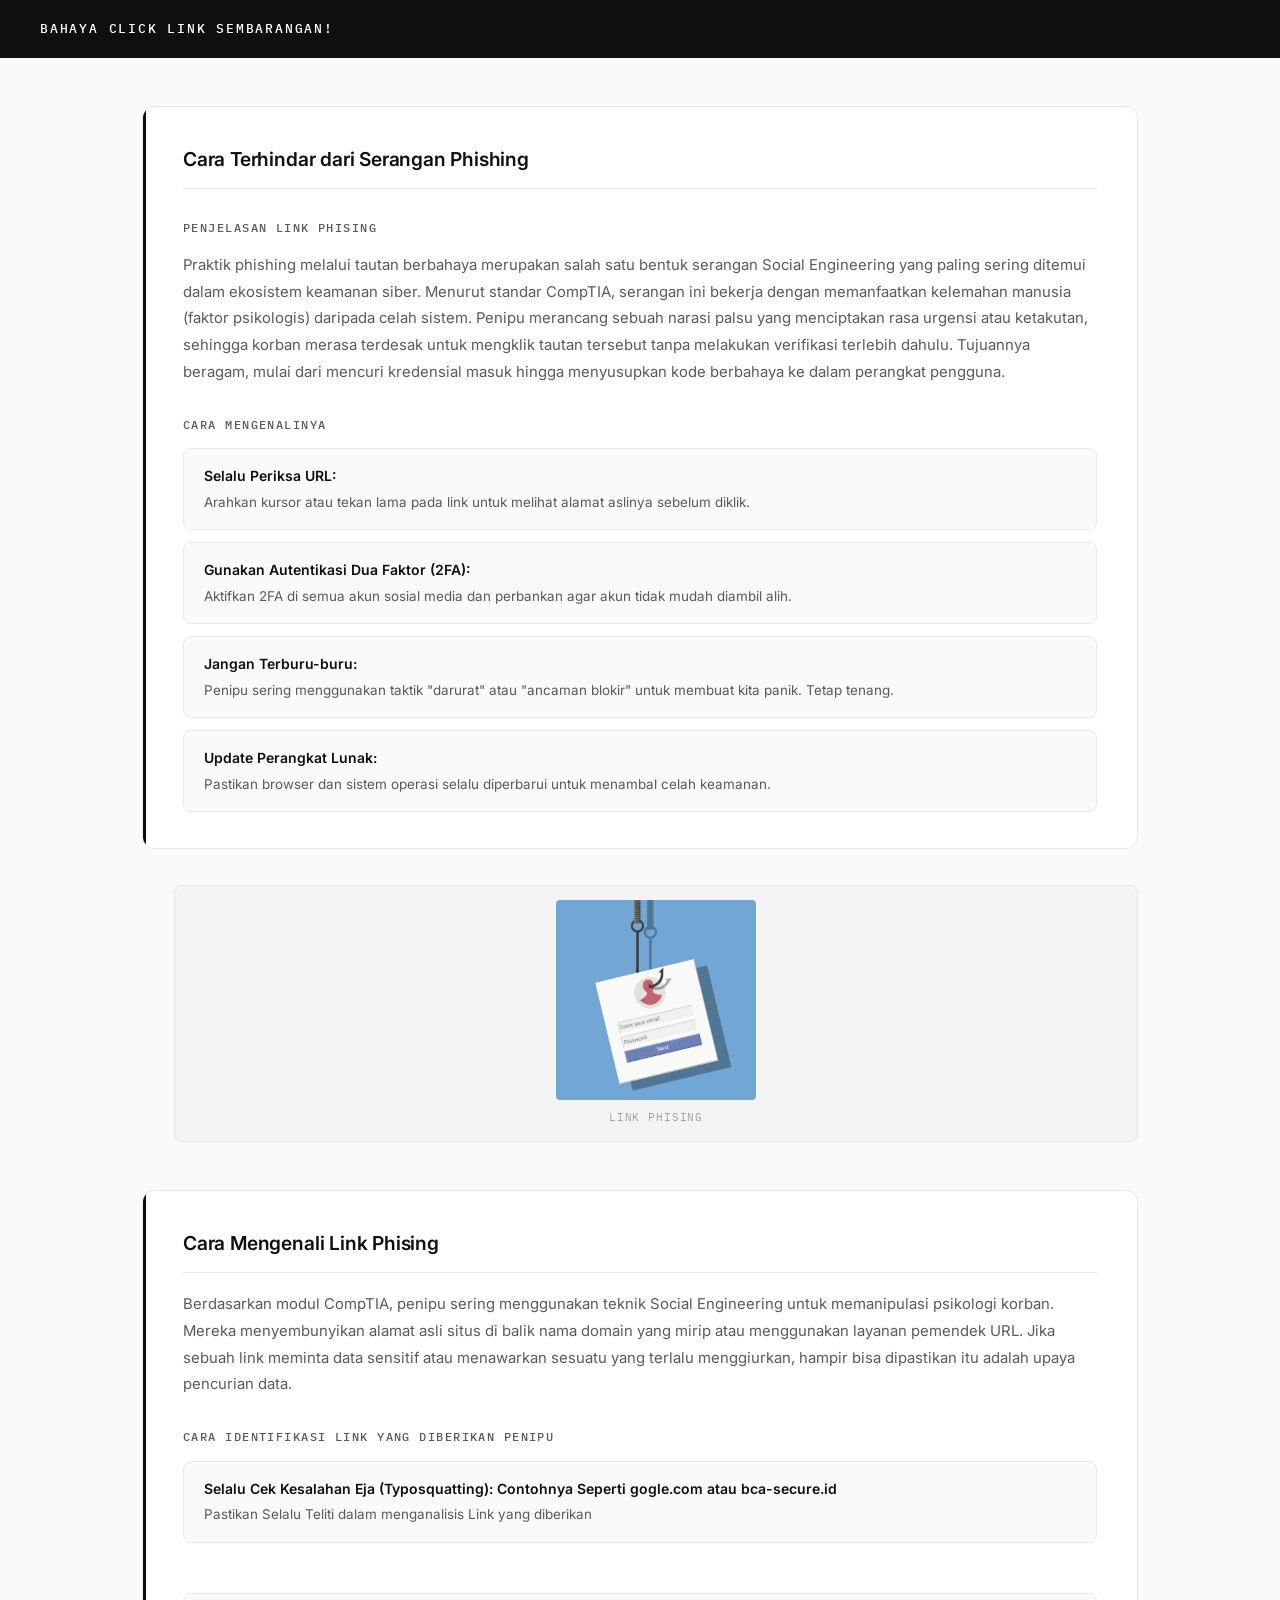
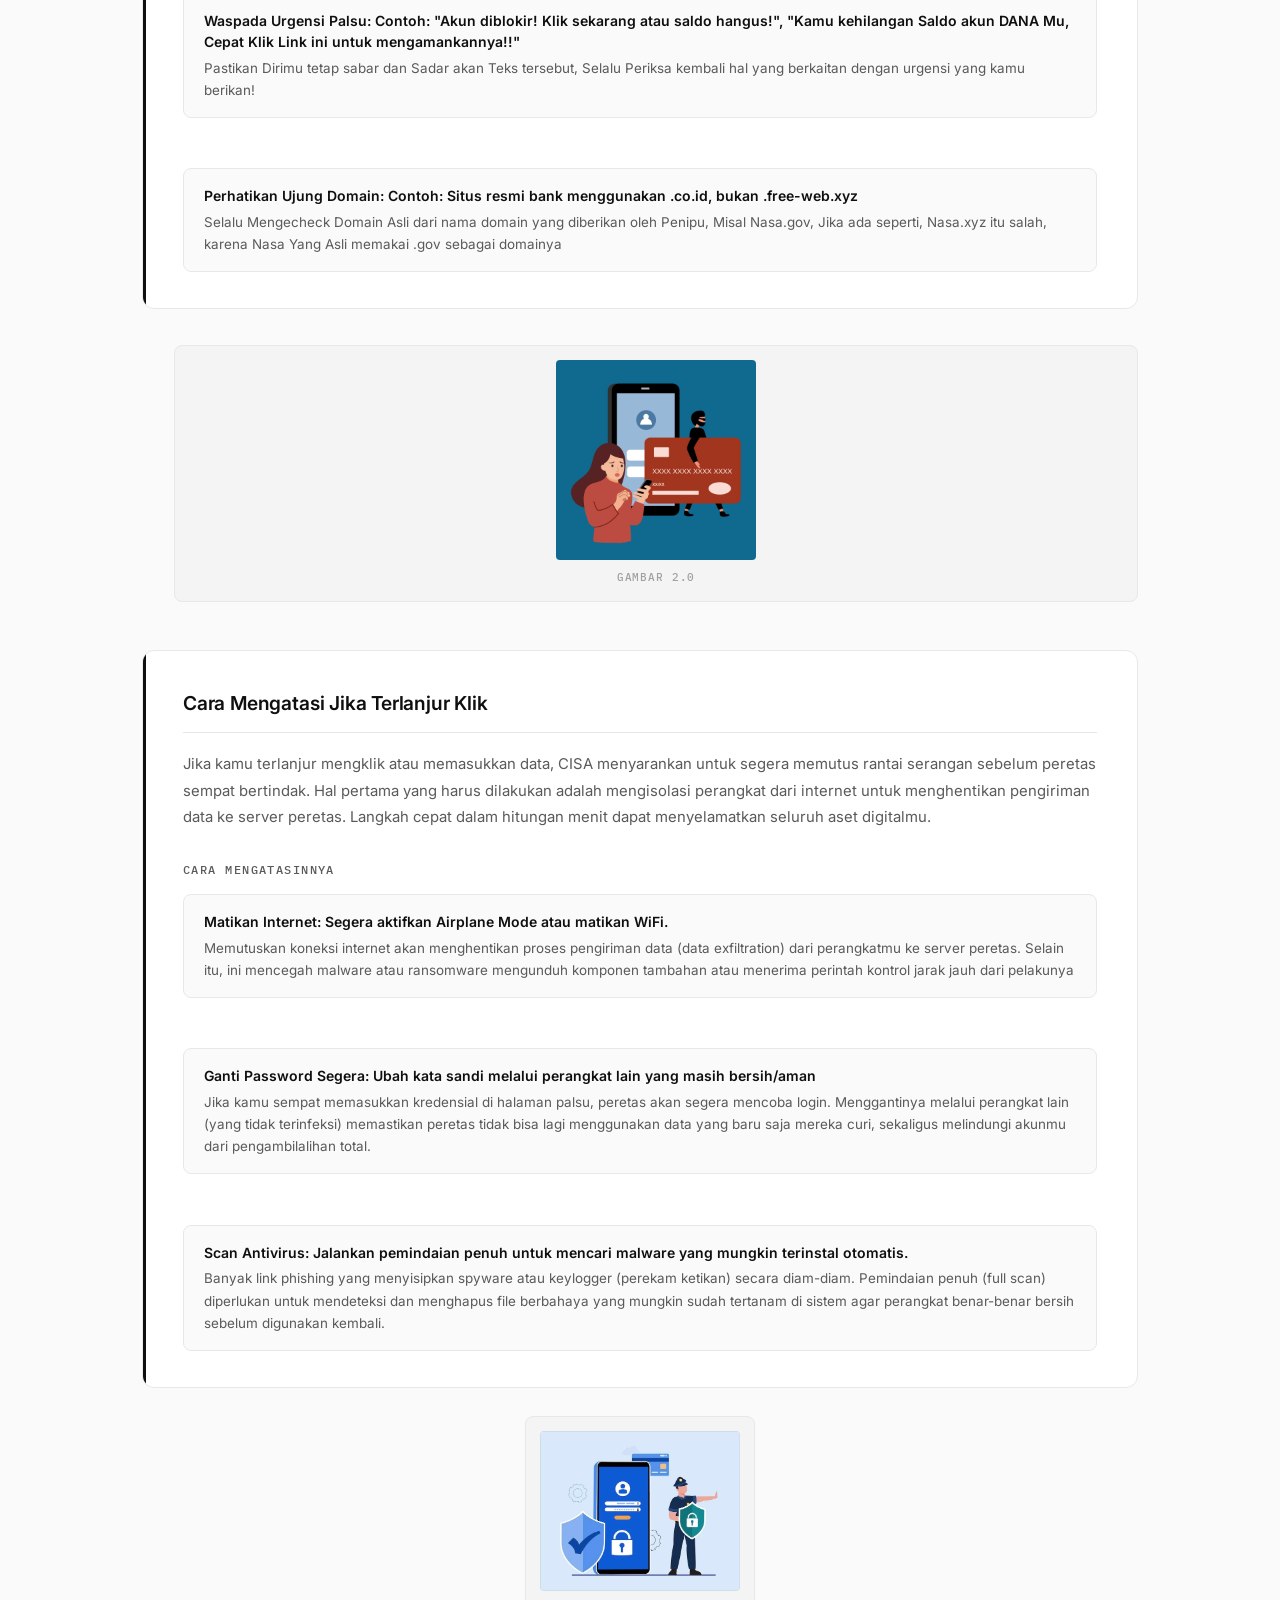
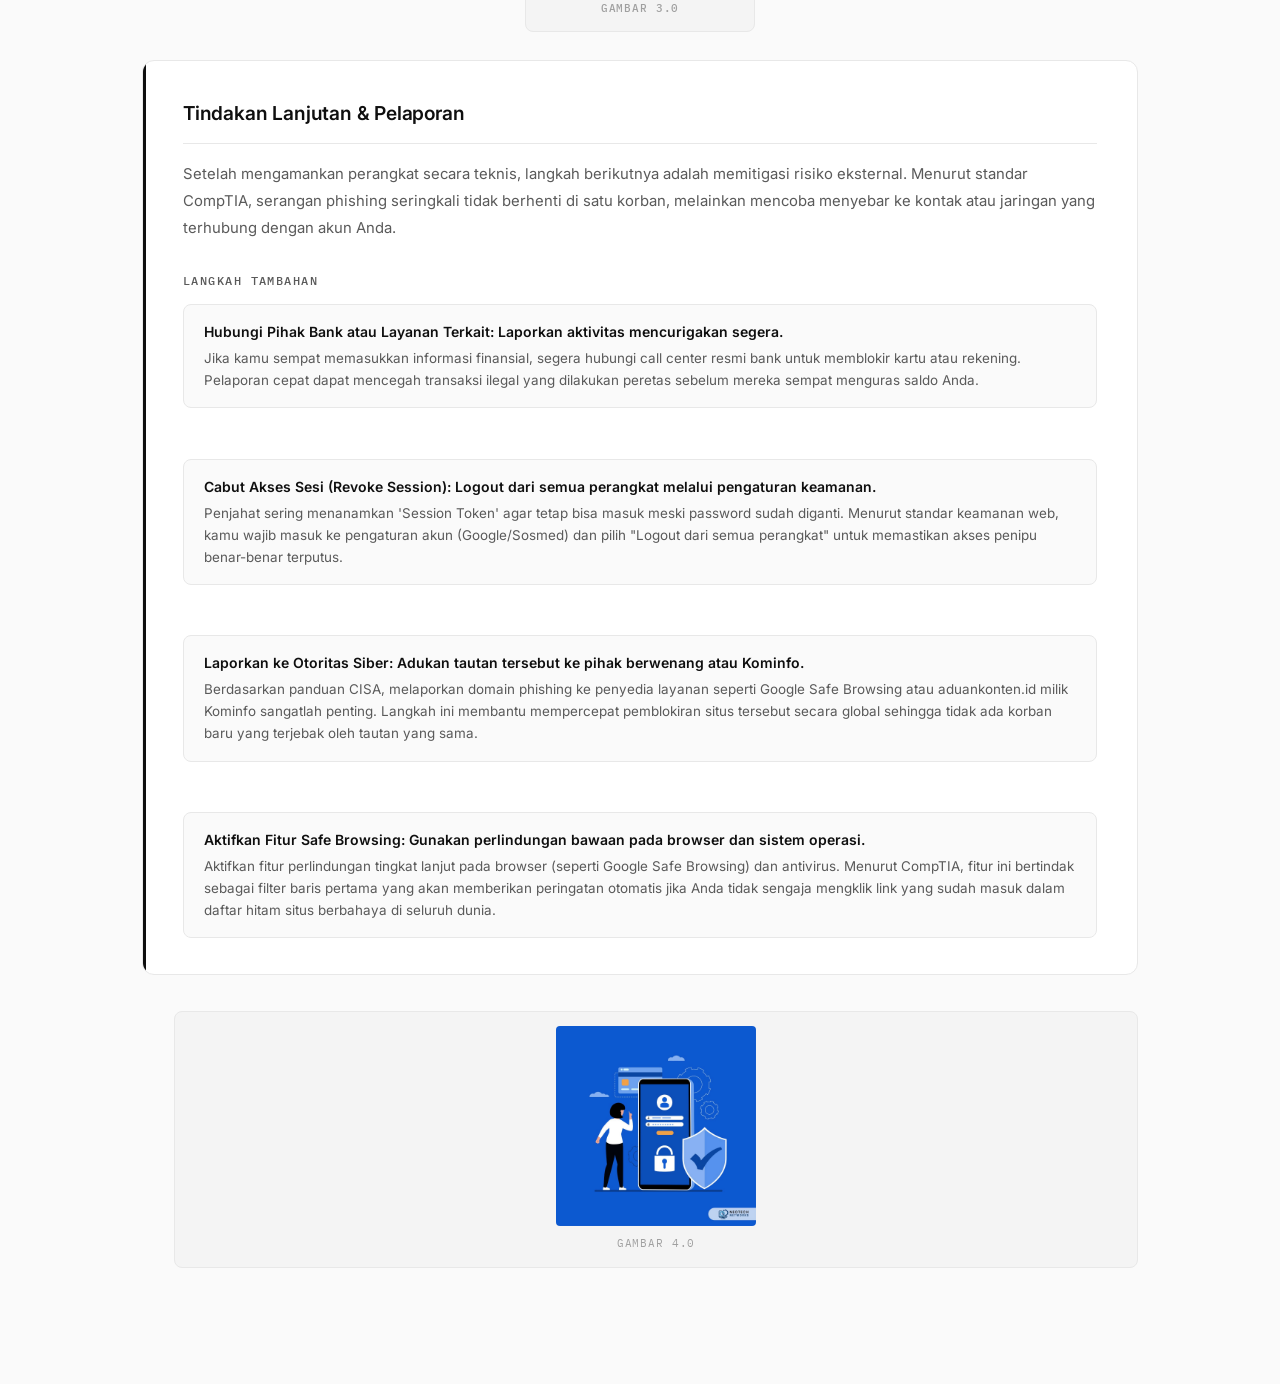
==== index.html @ 4d223c57 "Add files via upload" ====
<!DOCTYPE html>
<html lang="en">
<head>
    <meta charset="UTF-8">
    <meta name="viewport" content="width=device-width, initial-scale=1.0">
    <link rel="stylesheet" href="/public/style/style.css">
    <title>Informative</title>
</head>
<body>
    <header>
        Bahaya Click Link Sembarangan!
    </header>
    <main>
        <section class="Hero">
            <div class="container1">
                <h3>Cara Terhindar dari Serangan Phishing</h3>
                <h4>Penjelasan Link Phising</h4>
                <p>Praktik phishing melalui tautan berbahaya merupakan salah satu bentuk serangan Social Engineering yang paling sering ditemui dalam ekosistem keamanan siber. Menurut standar CompTIA,  serangan ini bekerja dengan memanfaatkan kelemahan manusia (faktor psikologis) daripada celah sistem. Penipu merancang sebuah narasi palsu yang menciptakan rasa urgensi atau ketakutan, sehingga korban merasa terdesak untuk mengklik tautan tersebut tanpa melakukan verifikasi terlebih dahulu. Tujuannya beragam, mulai dari mencuri kredensial masuk hingga menyusupkan kode berbahaya ke dalam perangkat pengguna.</p>
                <h4>Cara Mengenalinya</h4>
                <ul>
                    <li>
                        <strong>Selalu Periksa URL:</strong> 
                        <span>Arahkan kursor atau tekan lama pada link untuk melihat alamat aslinya sebelum diklik.</span>
                    </li>
                    <li>
                        <strong>Gunakan Autentikasi Dua Faktor (2FA):</strong> 
                        <span>Aktifkan 2FA di semua akun sosial media dan perbankan agar akun tidak mudah diambil alih.</span>
                    </li>
                    <li>
                        <strong>Jangan Terburu-buru:</strong> 
                        <span>Penipu sering menggunakan taktik "darurat" atau "ancaman blokir" untuk membuat kita panik. Tetap tenang.</span>
                    </li>
                    <li>
                        <strong>Update Perangkat Lunak:</strong> 
                        <span>Pastikan browser dan sistem operasi selalu diperbarui untuk menambal celah keamanan.</span>
                    </li>
                </ul>
            </div>

            <div class="container-img">
                    <img src="/public/image/phising.jpg" alt="Gambar.1.0" width="250px">
                    <p>Link Phising</p>
                </div>

            <div class="container2">
                <h3>Cara Mengenali Link Phising</h3>
                <p>Berdasarkan modul CompTIA, penipu sering menggunakan teknik Social Engineering untuk memanipulasi psikologi korban. Mereka menyembunyikan alamat asli situs di balik nama domain yang mirip atau menggunakan layanan pemendek URL. Jika sebuah link meminta data sensitif atau menawarkan sesuatu yang terlalu menggiurkan, hampir bisa dipastikan itu adalah upaya pencurian data.</p>
                <h4>Cara Identifikasi Link yang diberikan Penipu</h4>
                <ul>
                    <li>
                        <strong>Selalu Cek Kesalahan Eja (Typosquatting): Contohnya Seperti gogle.com atau bca-secure.id</strong>
                        <span>Pastikan Selalu Teliti dalam menganalisis Link yang diberikan</span>
                    </li>
                    <br>
                    <li>
                        <strong>Waspada Urgensi Palsu: Contoh: "Akun diblokir! Klik sekarang atau saldo hangus!", "Kamu kehilangan Saldo akun DANA Mu, Cepat Klik Link ini untuk mengamankannya!!"</strong>
                        <span>Pastikan Dirimu tetap sabar dan Sadar akan Teks tersebut, Selalu Periksa kembali hal yang berkaitan dengan urgensi yang kamu berikan!</span>
                    </li>
                        <br>
                    <li>
                        <strong>Perhatikan Ujung Domain: Contoh: Situs resmi bank menggunakan .co.id, bukan .free-web.xyz</strong>
                        <span>Selalu Mengecheck Domain Asli dari nama domain yang diberikan oleh Penipu, Misal Nasa.gov, Jika ada seperti, Nasa.xyz itu salah, karena Nasa Yang Asli memakai .gov sebagai domainya</span>
                    </li>
                </ul>
                
            </div>

            <div class="container-img2">
                    <img src="/public/image/beware.jpg" alt="Gambar Link Phising" width="250px">
                        <h4>Gambar 2.0</h4>
                </div>

            <div class="Container3">
                <h3>Cara Mengatasi Jika Terlanjur Klik</h3>
                <p>Jika kamu terlanjur mengklik atau memasukkan data, CISA menyarankan untuk segera memutus rantai serangan sebelum peretas sempat bertindak. Hal pertama yang harus dilakukan adalah mengisolasi perangkat dari internet untuk menghentikan pengiriman data ke server peretas. Langkah cepat dalam hitungan menit dapat menyelamatkan seluruh aset digitalmu.</p>
                <H4>Cara Mengatasinnya</H4>
                
                <ul>
                    <li>
                        <strong>Matikan Internet: Segera aktifkan Airplane Mode atau matikan WiFi.</strong>
                        <span> Memutuskan koneksi internet akan menghentikan proses pengiriman data (data exfiltration) dari perangkatmu ke server peretas. Selain itu, ini mencegah malware atau ransomware mengunduh komponen tambahan atau menerima perintah kontrol jarak jauh dari pelakunya</span>
                    </li>
                    <br>
                    <li>
                        <strong>Ganti Password Segera: Ubah kata sandi melalui perangkat lain yang masih bersih/aman</strong>
                        <span>Jika kamu sempat memasukkan kredensial di halaman palsu, peretas akan segera mencoba login. Menggantinya melalui perangkat lain (yang tidak terinfeksi) memastikan peretas tidak bisa lagi menggunakan data yang baru saja mereka curi, sekaligus melindungi akunmu dari pengambilalihan total.</span>
                    </li>
                    <br>
                    <li>
                        <strong>Scan Antivirus: Jalankan pemindaian penuh untuk mencari malware yang mungkin terinstal otomatis.</strong>
                        <span>Banyak link phishing yang menyisipkan spyware atau keylogger (perekam ketikan) secara diam-diam. Pemindaian penuh (full scan) diperlukan untuk mendeteksi dan menghapus file berbahaya yang mungkin sudah tertanam di sistem agar perangkat benar-benar bersih sebelum digunakan kembali.</span>
                    </li>
                </ul>
            </div>

            <div class="container-im3">
                <img src="/public/image/secure.jpg" alt="Gambar Perlindungan Phising" width="250px">
                    <h4>Gambar 3.0</h4>
            </div>

            <div class="Container4">
                <h3>Tindakan Lanjutan & Pelaporan</h3>
                <p>Setelah mengamankan perangkat secara teknis, langkah berikutnya adalah memitigasi risiko eksternal. Menurut standar CompTIA, serangan phishing seringkali tidak berhenti di satu korban, melainkan mencoba menyebar ke kontak atau jaringan yang terhubung dengan akun Anda.</p>
                <h4>Langkah Tambahan</h4>
                <ul>
                    <li>
                        <strong>Hubungi Pihak Bank atau Layanan Terkait: Laporkan aktivitas mencurigakan segera.</strong>
                        <span>Jika kamu sempat memasukkan informasi finansial, segera hubungi call center resmi bank untuk memblokir kartu atau rekening. Pelaporan cepat dapat mencegah transaksi ilegal yang dilakukan peretas sebelum mereka sempat menguras saldo Anda.</span>
                    </li>
                    <br>
                    <li>
                        <strong>Cabut Akses Sesi (Revoke Session): Logout dari semua perangkat melalui pengaturan keamanan.</strong>
                        <span>Penjahat sering menanamkan 'Session Token' agar tetap bisa masuk meski password sudah diganti. Menurut standar keamanan web, kamu wajib masuk ke pengaturan akun (Google/Sosmed) dan pilih "Logout dari semua perangkat" untuk memastikan akses penipu benar-benar terputus.</span>
                    </li>
                    <br>
                    <li>
                        <strong>Laporkan ke Otoritas Siber: Adukan tautan tersebut ke pihak berwenang atau Kominfo.</strong>
                        <span>Berdasarkan panduan CISA, melaporkan domain phishing ke penyedia layanan seperti Google Safe Browsing atau aduankonten.id milik Kominfo sangatlah penting. Langkah ini membantu mempercepat pemblokiran situs tersebut secara global sehingga tidak ada korban baru yang terjebak oleh tautan yang sama.</span>
                    </li>
                    <br>
                    <li>
                        <strong>Aktifkan Fitur Safe Browsing: Gunakan perlindungan bawaan pada browser dan sistem operasi.</strong>
                        <span>Aktifkan fitur perlindungan tingkat lanjut pada browser (seperti Google Safe Browsing) dan antivirus. Menurut CompTIA, fitur ini bertindak sebagai filter baris pertama yang akan memberikan peringatan otomatis jika Anda tidak sengaja mengklik link yang sudah masuk dalam daftar hitam situs berbahaya di seluruh dunia.</span>
                    </li>
                </ul>
            </div>

            <div class="container-img4">
                    <img src="/public/image/lapor.jpg" alt="Lapor Polisi Image" width="250px">
                        <p>Gambar 4.0</p>
                </div>
        </section>
    </main>
</body>
</html>
---- public/style/style.css ----
@import url('https://fonts.googleapis.com/css2?family=Inter:wght@300;400;500;600&family=IBM+Plex+Mono:wght@400;500&display=swap');

 /* Reset */

*, *::before, *::after {
  box-sizing: border-box;
  margin: 0;
  padding: 0;
}

 /* Variables */

:root {
  --white:          #ffffff;
  --gray-50:        #fafafa;
  --gray-100:       #f4f4f4;
  --gray-200:       #e8e8e8;
  --gray-400:       #a0a0a0;
  --gray-600:       #5a5a5a;
  --gray-800:       #232323;
  --black:          #0f0f0f;
  --text-primary:   #0f0f0f;
  --text-secondary: #5a5a5a;
  --text-muted:     #a0a0a0;

  --border:         #e8e8e8;

  --radius-sm:      4px;
  --radius-md:      8px;
  --radius-lg:      12px;

  --font-body:      'Inter', sans-serif;
  --font-mono:      'IBM Plex Mono', monospace;

  --transition:     0.2s ease;
}

 /* Base */

html {
  scroll-behavior: smooth;
}

body {
  font-family: var(--font-body);
  background-color: var(--gray-50);
  color: var(--text-primary);
  font-size: 15px;
  line-height: 1.75;
}

 /* Header */

header {
  background-color: var(--black);
  color: var(--white);
  padding: 1.1rem 2.5rem;
  font-family: var(--font-mono);
  font-size: 0.8rem;
  font-weight: 500;
  letter-spacing: 0.14em;
  text-transform: uppercase;
  position: sticky;
  top: 0;
  z-index: 100;
}

 /* Layout */

main {
  max-width: 1060px;
  margin: 0 auto;
  padding: 3rem 2rem 6rem;
}

.Hero {
  display: grid;
  gap: 1.75rem;
}

 /* Section cards */

.container1,
.container2,
.Container3,
.Container4 {
  background: var(--white);
  border: 1px solid var(--border);
  border-radius: var(--radius-lg);
  padding: 2.25rem 2.5rem;
  position: relative;
  overflow: hidden;
  transition: border-color var(--transition);
}

.container1:hover,
.container2:hover,
.Container3:hover,
.Container4:hover {
  border-color: var(--gray-800);
}

/* Left accent bar */

.container1::before,
.container2::before,
.Container3::before,
.Container4::before {
  content: '';
  position: absolute;
  top: 0;
  left: 0;
  width: 3px;
  height: 100%;
  background-color: var(--black);
  border-radius: 3px 0 0 3px;
}

 /* Clearfix for floated images */

.container1,
.container2,
.Container3,
.Container4 {
  clear: both;
}

.container1::after,
.container2::after,
.Container3::after,
.Container4::after {
  content: '';
  display: table;
  clear: both;
}

 /* Headings */

h3 {
  font-size: 1.2rem;
  font-weight: 600;
  color: var(--text-primary);
  margin-bottom: 1.1rem;
  padding-bottom: 0.75rem;
  border-bottom: 1px solid var(--border);
  letter-spacing: -0.01em;
}

h4 {
  font-family: var(--font-mono);
  font-size: 0.75rem;
  font-weight: 500;
  letter-spacing: 0.12em;
  text-transform: uppercase;
  color: var(--gray-600);
  margin: 1.75rem 0 0.85rem;
}

 /* Paragraphs */

p {
  font-size: 0.93rem;
  color: var(--text-secondary);
  line-height: 1.8;
  margin-bottom: 0.5rem;
}

/*  Lists */

ul {
  list-style: none;
  display: flex;
  flex-direction: column;
  gap: 0.75rem;
  padding: 0;
}

li {
  background: var(--gray-50);
  border: 1px solid var(--border);
  border-radius: var(--radius-md);
  padding: 1rem 1.25rem;
  transition: background var(--transition), border-color var(--transition);
}

li:hover {
  background: var(--gray-100);
  border-color: var(--gray-400);
}

li strong {
  display: block;
  font-size: 0.875rem;
  font-weight: 600;
  color: var(--text-primary);
  margin-bottom: 0.3rem;
  line-height: 1.5;
}

li span {
  display: block;
  font-size: 0.84rem;
  color: var(--text-secondary);
  line-height: 1.65;
}

/* Image containers */

.container-img,
.container-img2,
.container-im3,
.container-img4 {
  display: inline-flex;
  flex-direction: column;
  align-items: center;
  gap: 0.5rem;
  float: right;
  margin: 0.5rem 0 1.25rem 2rem;
  background: var(--gray-100);
  border: 1px solid var(--border);
  border-radius: var(--radius-md);
  padding: 0.85rem;
  transition: border-color var(--transition);
}

.container-img:hover,
.container-img2:hover,
.container-im3:hover,
.container-img4:hover {
  border-color: var(--gray-400);
}

.container-img img,
.container-img2 img,
.container-im3 img,
.container-img4 img {
  display: block;
  max-width: 200px;
  width: 100%;
  height: auto;
  border-radius: var(--radius-sm);
  filter: grayscale(15%);
  transition: filter var(--transition);
}

.container-img:hover img,
.container-img2:hover img,
.container-im3:hover img,
.container-img4:hover img {
  filter: grayscale(0%);
}

/* Image caption text inside containers */

.container-img p,
.container-img4 p {
  font-family: var(--font-mono);
  font-size: 0.68rem;
  color: var(--text-muted);
  letter-spacing: 0.08em;
  text-transform: uppercase;
  margin: 0;
  border: none;
}

.container-img2 h4,
.container-im3 h4 {
  font-family: var(--font-mono);
  font-size: 0.68rem;
  color: var(--text-muted);
  letter-spacing: 0.08em;
  text-transform: uppercase;
  margin: 0;
}

/* Standalone container-im3  */

.container-im3 {
  float: none;
  display: flex;
  flex-direction: column;
  align-items: center;
  margin: 0 auto;
  width: fit-content;
}

/* Responsive */

@media (max-width: 768px) {
  main {
    padding: 2rem 1.25rem 4rem;
  }

  .container1,
  .container2,
  .Container3,
  .Container4 {
    padding: 1.5rem 1.25rem;
  }

  .container-img,
  .container-img2,
  .container-im3,
  .container-img4 {
    float: none;
    margin: 1.5rem auto 0;
    width: fit-content;
  }

  header {
    padding: 1rem 1.25rem;
    font-size: 0.72rem;
  }
}

/*  Scrollbar */

::-webkit-scrollbar              { width: 5px; }
::-webkit-scrollbar-track        { background: var(--gray-100); }
::-webkit-scrollbar-thumb        { background: var(--gray-400); border-radius: 3px; }
::-webkit-scrollbar-thumb:hover  { background: var(--gray-800); }

/*  Selection */

::selection {
  background: var(--black);
  color: var(--white);
}
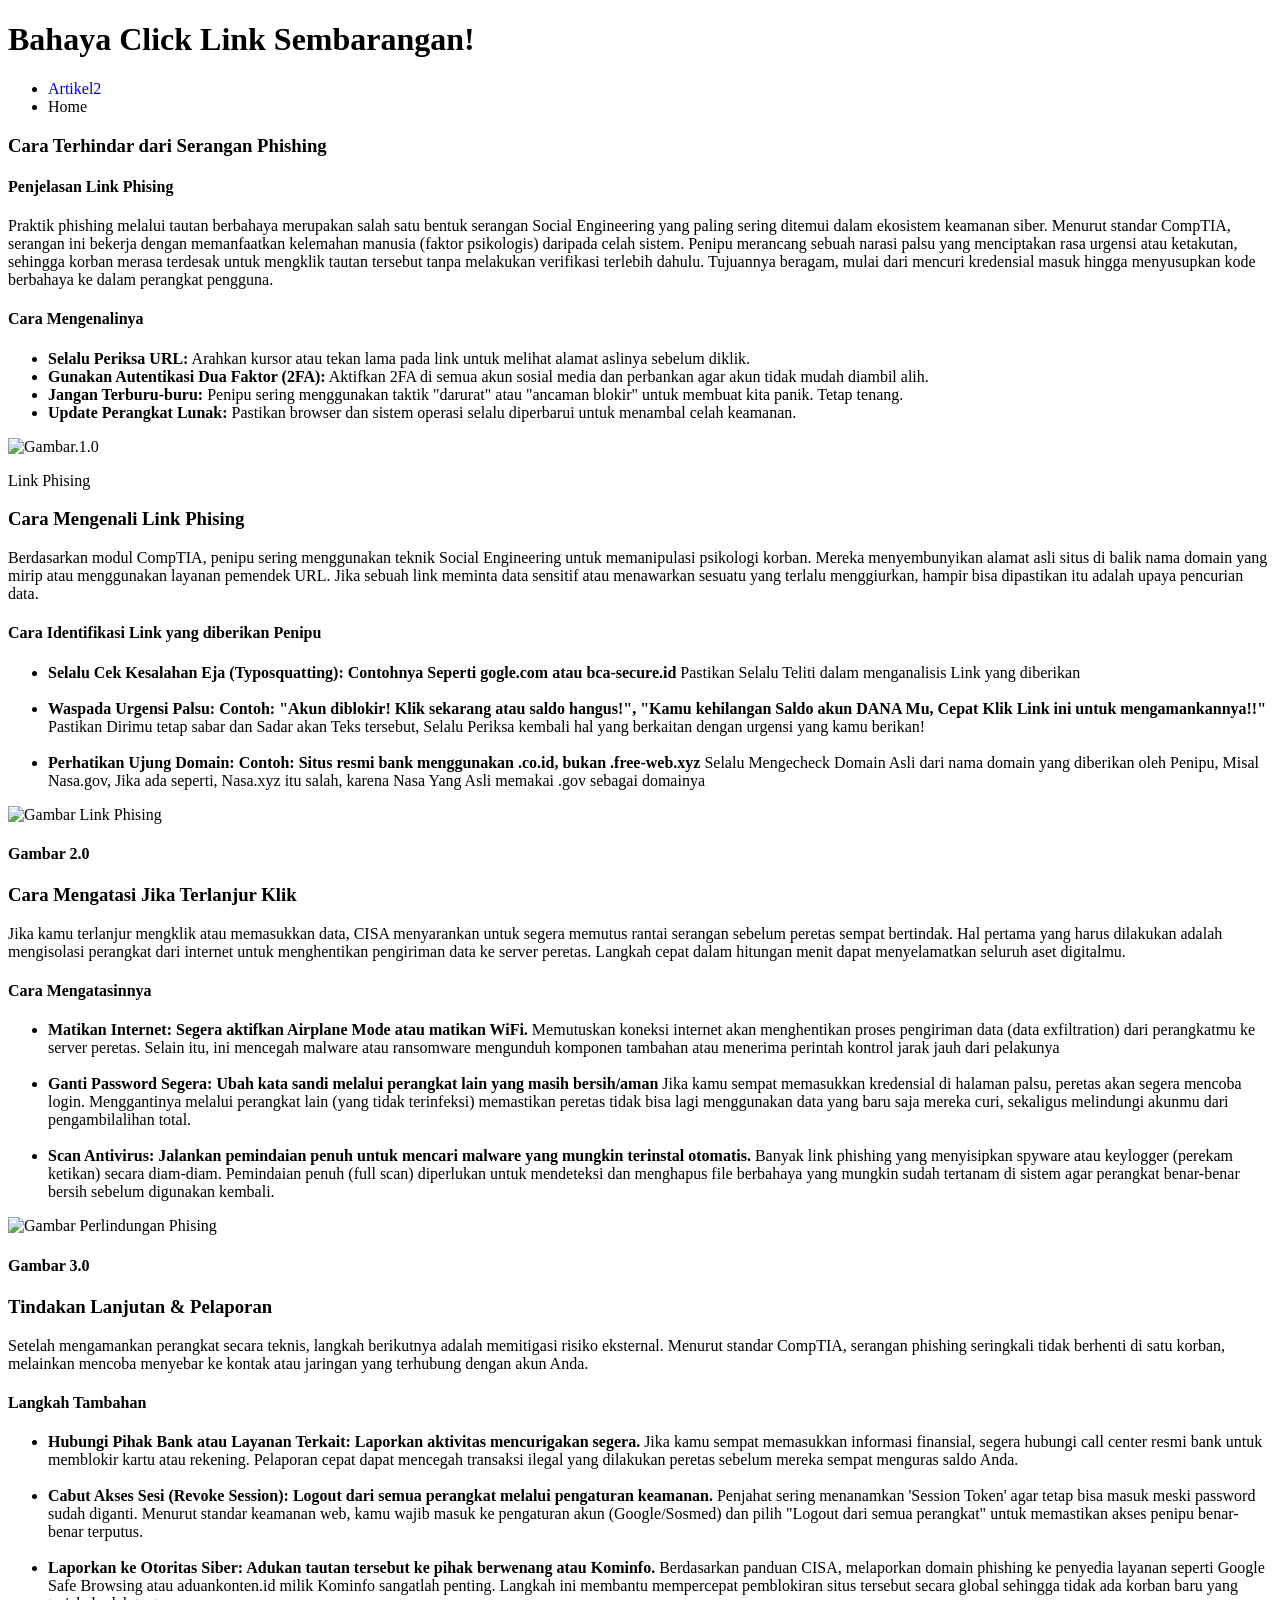
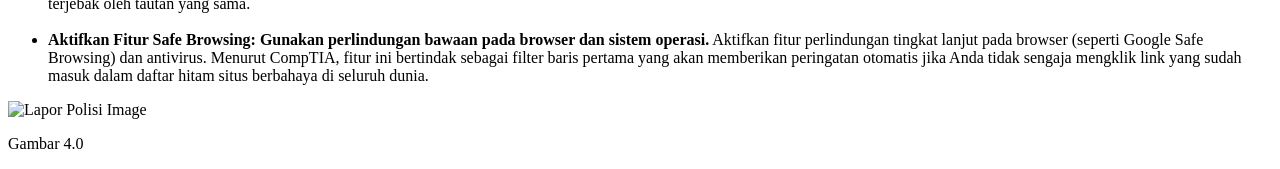
==== commit 79d2cf55: "Add files via upload" ====
--- a/index.html
+++ b/index.html
@@ -8,7 +8,16 @@
 </head>
 <body>
     <header>
-        Bahaya Click Link Sembarangan!
+        <h1>
+            Bahaya Click Link Sembarangan!
+        </h1>
+        <nav clas="navigasi">
+            <ul>
+                <li><a href="/public/html/RPL.html" style="text-decoration: none; " target="_blank" >Artikel2</a></li>
+                <li><a href="#" style="text-decoration: none; " target="_blank"></a>Home</li>
+            </ul>
+        </nav>
+        
     </header>
     <main>
         <section class="Hero">
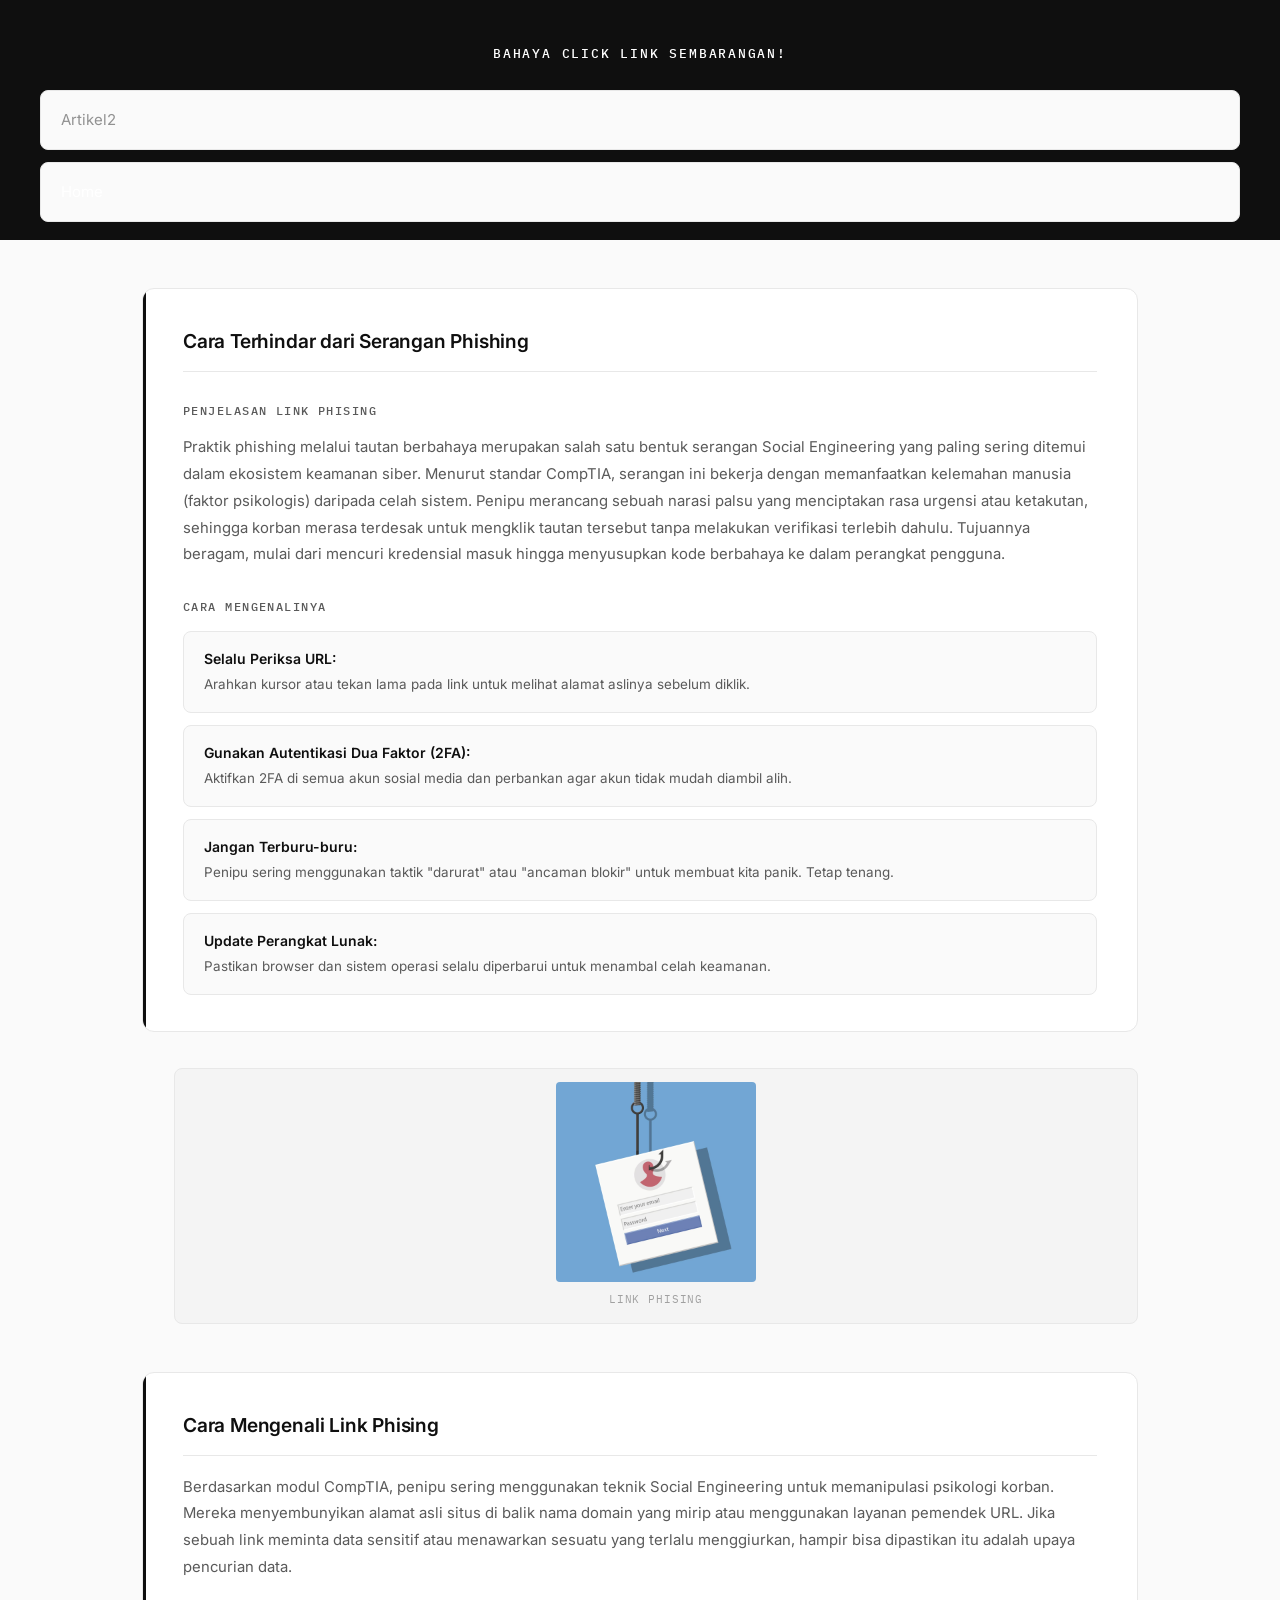
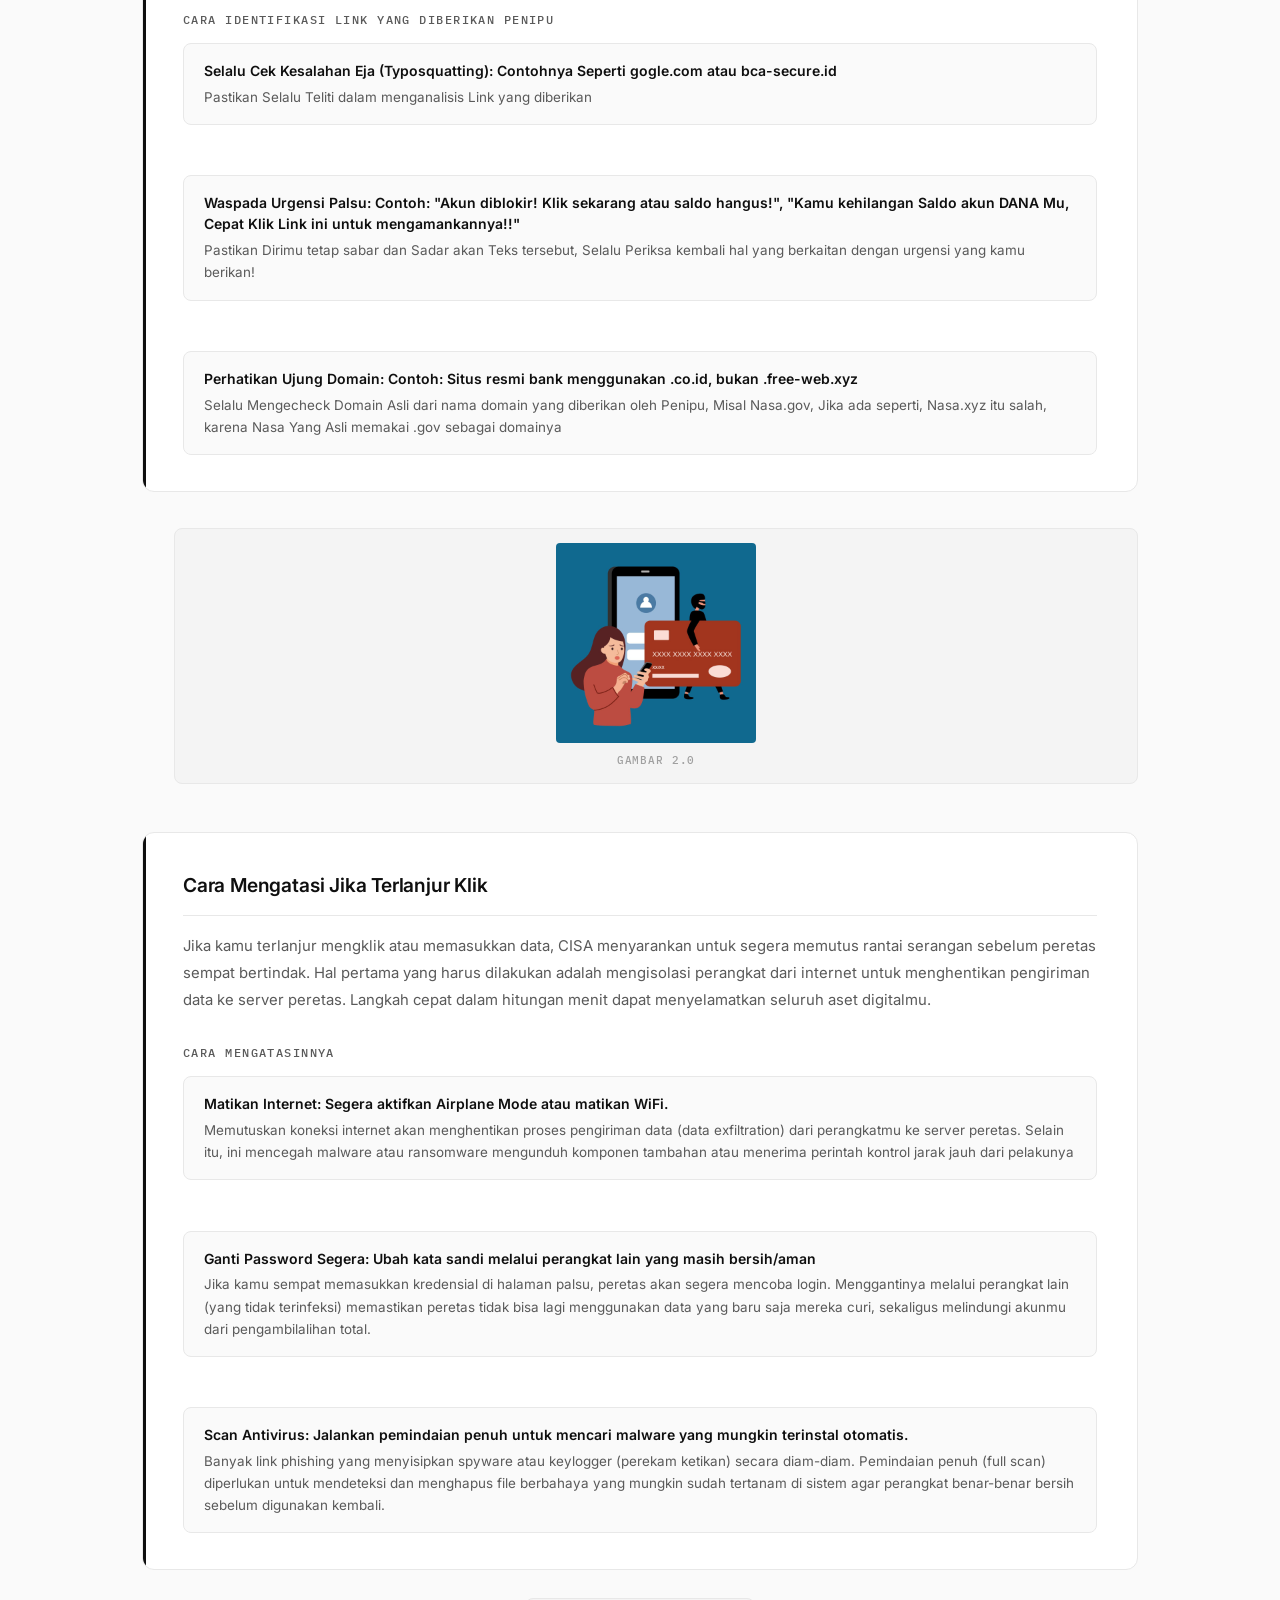
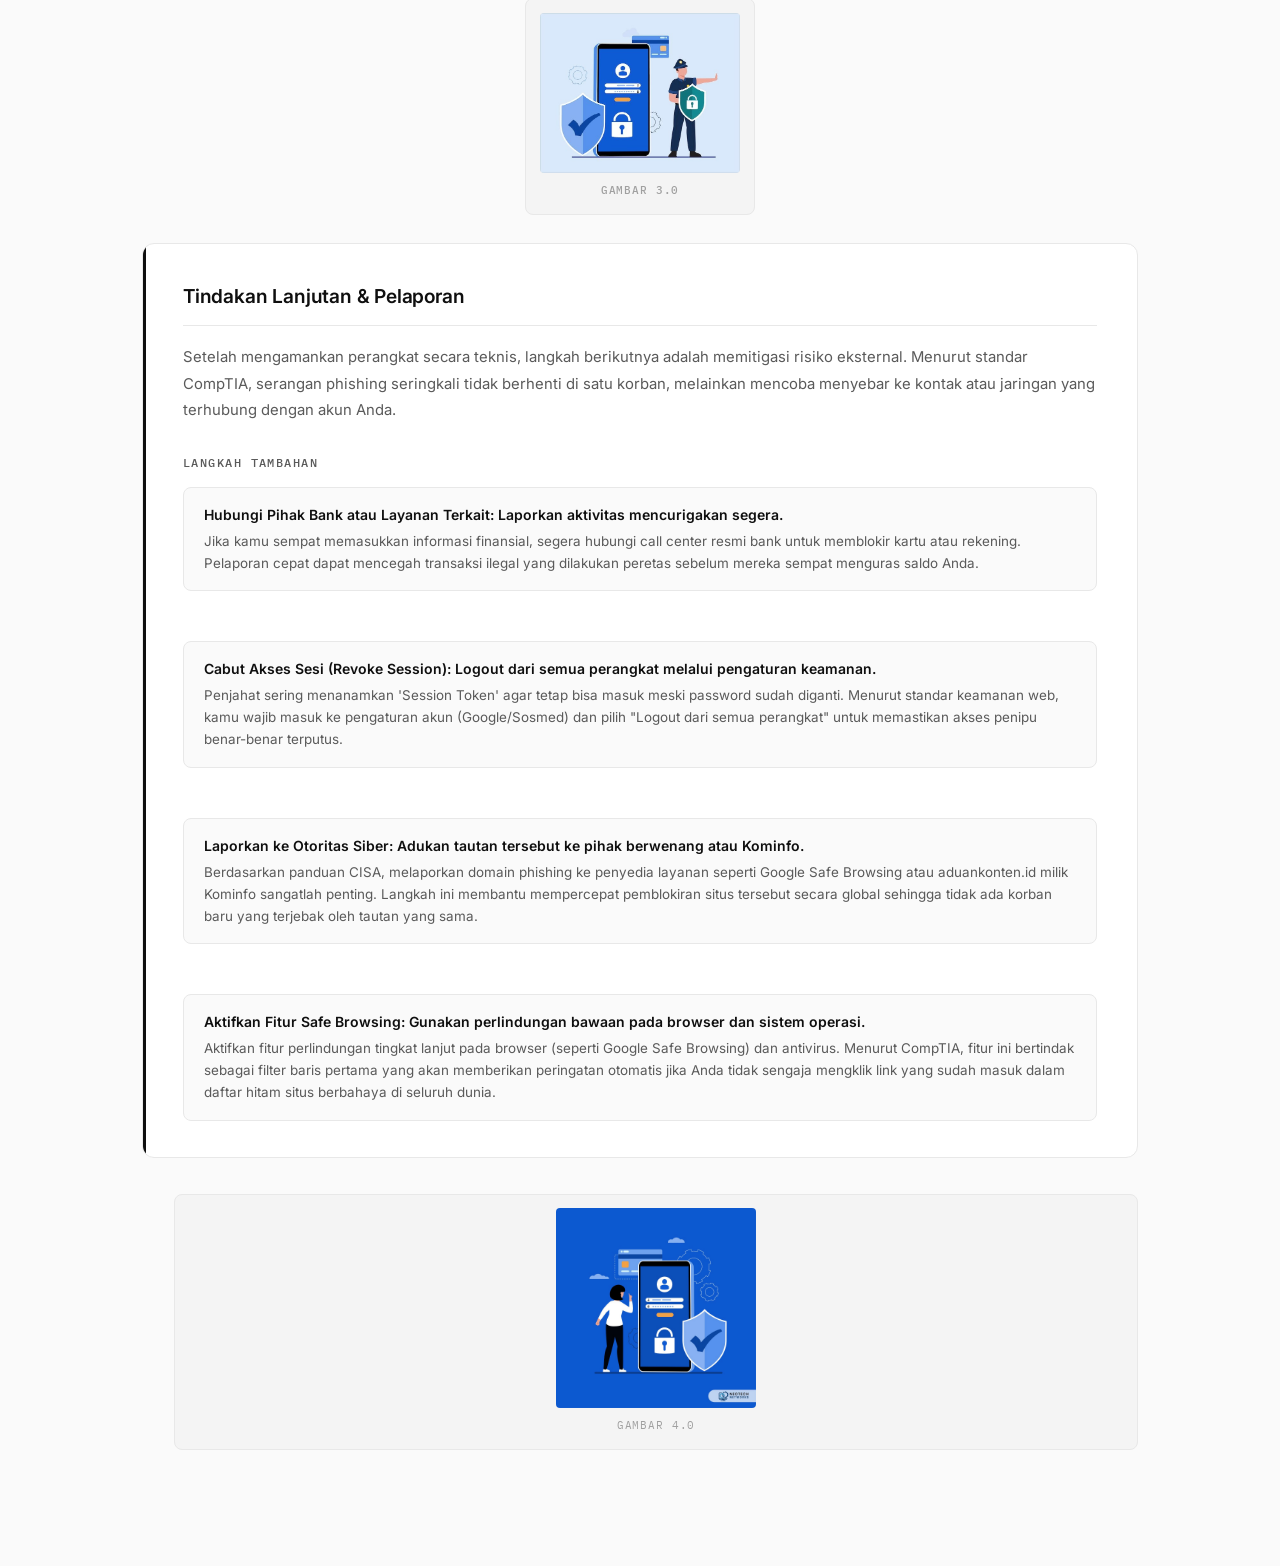
==== commit aa557aec: "Add files via upload" ====
--- a/index.html
+++ b/index.html
@@ -3,7 +3,7 @@
 <head>
     <meta charset="UTF-8">
     <meta name="viewport" content="width=device-width, initial-scale=1.0">
-    <link rel="stylesheet" href="/public/style/style.css">
+    <link rel="stylesheet" href="/style/style.css">
     <title>Informative</title>
 </head>
 <body>
@@ -13,7 +13,7 @@
         </h1>
         <nav clas="navigasi">
             <ul>
-                <li><a href="/public/html/RPL.html" style="text-decoration: none; " target="_blank" >Artikel2</a></li>
+                <li><a href="/html/RPL.html" style="text-decoration: none; " target="_blank" >Artikel2</a></li>
                 <li><a href="#" style="text-decoration: none; " target="_blank"></a>Home</li>
             </ul>
         </nav>
@@ -47,7 +47,7 @@
             </div>
 
             <div class="container-img">
-                    <img src="/public/image/phising.jpg" alt="Gambar.1.0" width="250px">
+                    <img src="/image/phising.jpg" alt="Gambar.1.0" width="250px">
                     <p>Link Phising</p>
                 </div>
 
@@ -75,7 +75,7 @@
             </div>
 
             <div class="container-img2">
-                    <img src="/public/image/beware.jpg" alt="Gambar Link Phising" width="250px">
+                    <img src="/image/beware.jpg" alt="Gambar Link Phising" width="250px">
                         <h4>Gambar 2.0</h4>
                 </div>
 
@@ -103,7 +103,7 @@
             </div>
 
             <div class="container-im3">
-                <img src="/public/image/secure.jpg" alt="Gambar Perlindungan Phising" width="250px">
+                <img src="/image/secure.jpg" alt="Gambar Perlindungan Phising" width="250px">
                     <h4>Gambar 3.0</h4>
             </div>
 
@@ -135,7 +135,7 @@
             </div>
 
             <div class="container-img4">
-                    <img src="/public/image/lapor.jpg" alt="Lapor Polisi Image" width="250px">
+                    <img src="/image/lapor.jpg" alt="Lapor Polisi Image" width="250px">
                         <p>Gambar 4.0</p>
                 </div>
         </section>
--- a/style/style.css
+++ b/style/style.css
@@ -0,0 +1,341 @@
+@import url('https://fonts.googleapis.com/css2?family=Inter:wght@300;400;500;600&family=IBM+Plex+Mono:wght@400;500&display=swap');
+
+ /* Reset */
+
+*, *::before, *::after {
+  box-sizing: border-box;
+  margin: 0;
+  padding: 0;
+}
+
+ /* Variables */
+
+:root {
+  --white:          #ffffff;
+  --gray-50:        #fafafa;
+  --gray-100:       #f4f4f4;
+  --gray-200:       #e8e8e8;
+  --gray-400:       #a0a0a0;
+  --gray-600:       #5a5a5a;
+  --gray-800:       #232323;
+  --black:          #0f0f0f;
+  --text-primary:   #0f0f0f;
+  --text-secondary: #5a5a5a;
+  --text-muted:     #a0a0a0;
+
+  --border:         #e8e8e8;
+
+  --radius-sm:      4px;
+  --radius-md:      8px;
+  --radius-lg:      12px;
+
+  --font-body:      'Inter', sans-serif;
+  --font-mono:      'IBM Plex Mono', monospace;
+
+  --transition:     0.2s ease;
+}
+
+ /* Base */
+
+html {
+  scroll-behavior: smooth;
+}
+
+body {
+  font-family: var(--font-body);
+  background-color: var(--gray-50);
+  color: var(--text-primary);
+  font-size: 15px;
+  line-height: 1.75;
+}
+
+ /* Header */
+
+header {
+  background-color: var(--black);
+  color: var(--white);
+  padding: 1.1rem 2.5rem;
+  position: sticky;
+  top: 0;
+  z-index: 100;
+}
+
+header h1 {
+  font-family: var(--font-mono);
+  font-size: 0.8rem;
+  font-weight: 500;
+  letter-spacing: 0.14em;
+  text-transform: uppercase;
+  text-align: center;
+  margin-bottom: 25px;
+  margin-top: 25px;
+}
+
+a {
+  color: rgb(145, 145, 145); 
+}
+a:hover {
+  background-color: #552d00;
+}
+
+ /* Layout */
+
+main {
+  max-width: 1060px;
+  margin: 0 auto;
+  padding: 3rem 2rem 6rem;
+}
+
+.Hero {
+  display: grid;
+  gap: 1.75rem;
+}
+
+ /* Section cards */
+
+.container1,
+.container2,
+.Container3,
+.Container4 {
+  background: var(--white);
+  border: 1px solid var(--border);
+  border-radius: var(--radius-lg);
+  padding: 2.25rem 2.5rem;
+  position: relative;
+  overflow: hidden;
+  transition: border-color var(--transition);
+}
+
+.container1:hover,
+.container2:hover,
+.Container3:hover,
+.Container4:hover {
+  border-color: var(--gray-800);
+}
+
+/* Left accent bar */
+
+.container1::before,
+.container2::before,
+.Container3::before,
+.Container4::before {
+  content: '';
+  position: absolute;
+  top: 0;
+  left: 0;
+  width: 3px;
+  height: 100%;
+  background-color: var(--black);
+  border-radius: 3px 0 0 3px;
+}
+
+ /* Clearfix for floated images */
+
+.container1,
+.container2,
+.Container3,
+.Container4 {
+  clear: both;
+}
+
+.container1::after,
+.container2::after,
+.Container3::after,
+.Container4::after {
+  content: '';
+  display: table;
+  clear: both;
+}
+
+ /* Headings */
+
+h3 {
+  font-size: 1.2rem;
+  font-weight: 600;
+  color: var(--text-primary);
+  margin-bottom: 1.1rem;
+  padding-bottom: 0.75rem;
+  border-bottom: 1px solid var(--border);
+  letter-spacing: -0.01em;
+}
+
+h4 {
+  font-family: var(--font-mono);
+  font-size: 0.75rem;
+  font-weight: 500;
+  letter-spacing: 0.12em;
+  text-transform: uppercase;
+  color: var(--gray-600);
+  margin: 1.75rem 0 0.85rem;
+}
+
+ /* Paragraphs */
+
+p {
+  font-size: 0.93rem;
+  color: var(--text-secondary);
+  line-height: 1.8;
+  margin-bottom: 0.5rem;
+}
+
+ /* Lists */
+
+ul {
+  list-style: none;
+  display: flex;
+  flex-direction: column;
+  gap: 0.75rem;
+  padding: 0;
+}
+
+li {
+  background: var(--gray-50);
+  border: 1px solid var(--border);
+  border-radius: var(--radius-md);
+  padding: 1rem 1.25rem;
+  transition: background var(--transition), border-color var(--transition);
+}
+
+li:hover {
+  background: var(--gray-100);
+  border-color: var(--gray-400);
+}
+
+li strong {
+  display: block;
+  font-size: 0.875rem;
+  font-weight: 600;
+  color: var(--text-primary);
+  margin-bottom: 0.3rem;
+  line-height: 1.5;
+}
+
+li span {
+  display: block;
+  font-size: 0.84rem;
+  color: var(--text-secondary);
+  line-height: 1.65;
+}
+
+/* Image containers */
+
+.container-img,
+.container-img2,
+.container-im3,
+.container-img4 {
+  display: inline-flex;
+  flex-direction: column;
+  align-items: center;
+  gap: 0.5rem;
+  float: right;
+  margin: 0.5rem 0 1.25rem 2rem;
+  background: var(--gray-100);
+  border: 1px solid var(--border);
+  border-radius: var(--radius-md);
+  padding: 0.85rem;
+  transition: border-color var(--transition);
+}
+
+.container-img:hover,
+.container-img2:hover,
+.container-im3:hover,
+.container-img4:hover {
+  border-color: var(--gray-400);
+}
+
+.container-img img,
+.container-img2 img,
+.container-im3 img,
+.container-img4 img {
+  display: block;
+  max-width: 200px;
+  width: 100%;
+  height: auto;
+  border-radius: var(--radius-sm);
+  filter: grayscale(15%);
+  transition: filter var(--transition);
+}
+
+.container-img:hover img,
+.container-img2:hover img,
+.container-im3:hover img,
+.container-img4:hover img {
+  filter: grayscale(0%);
+}
+
+/* Image caption text inside containers */
+
+.container-img p,
+.container-img4 p {
+  font-family: var(--font-mono);
+  font-size: 0.68rem;
+  color: var(--text-muted);
+  letter-spacing: 0.08em;
+  text-transform: uppercase;
+  margin: 0;
+  border: none;
+}
+
+.container-img2 h4,
+.container-im3 h4 {
+  font-family: var(--font-mono);
+  font-size: 0.68rem;
+  color: var(--text-muted);
+  letter-spacing: 0.08em;
+  text-transform: uppercase;
+  margin: 0;
+}
+
+/* Standalone container-im3 */
+
+.container-im3 {
+  float: none;
+  display: flex;
+  flex-direction: column;
+  align-items: center;
+  margin: 0 auto;
+  width: fit-content;
+}
+
+/* Responsive */
+
+@media (max-width: 768px) {
+  main {
+    padding: 2rem 1.25rem 4rem;
+  }
+
+  .container1,
+  .container2,
+  .Container3,
+  .Container4 {
+    padding: 1.5rem 1.25rem;
+  }
+
+  .container-img,
+  .container-img2,
+  .container-im3,
+  .container-img4 {
+    float: none;
+    margin: 1.5rem auto 0;
+    width: fit-content;
+  }
+
+  header {
+    padding: 1rem 1.25rem;
+    font-size: 0.72rem;
+  }
+}
+
+ /* Scrollbar */
+
+::-webkit-scrollbar              { width: 5px; }
+::-webkit-scrollbar-track        { background: var(--gray-100); }
+::-webkit-scrollbar-thumb        { background: var(--gray-400); border-radius: 3px; }
+::-webkit-scrollbar-thumb:hover  { background: var(--gray-800); }
+
+ /* Selection */
+
+::selection {
+  background: var(--black);
+  color: var(--white);
+}
